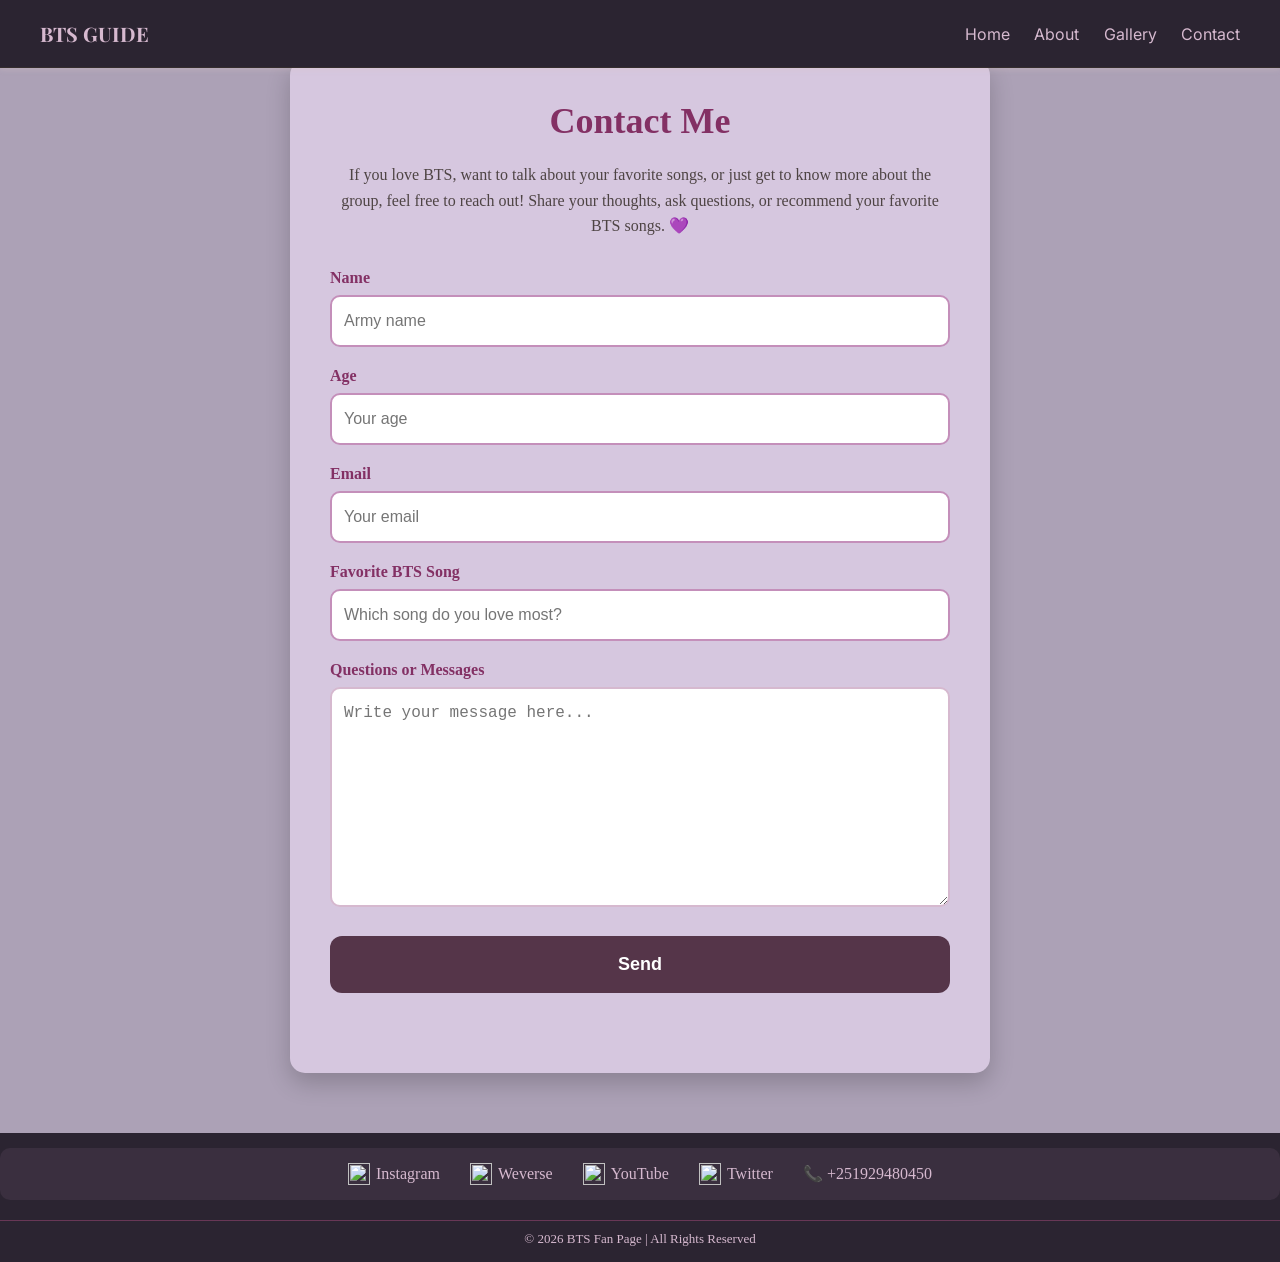
==== contact.html @ 9ab340f5 "Add individual files" ====
<!DOCTYPE html>
<html lang="en">
<head>
  <meta charset="UTF-8">
  <meta name="viewport" content="width=device-width, initial-scale=1.0">
  <title>Document</title>
  <link rel="stylesheet" href="contact.css">
</head>
<body>
  <nav class="navbar">
    <div class="navdiv">
    <div class="logo"><a href="index.html">BTS GUIDE</a></div>
    <ul>
      <li><a href="index.html">Home</a></li>
      <li><a href="about.html">About</a></li>
      <li><a href="gallery.html">Gallery</a></li>
      <li><a href="contact.html">Contact</a></li> 

    </ul>
    </div>
  </nav>

  <section class="contact">
  <div class="contact-container">
    <h2>Contact Me</h2>
    <p>If you love BTS, want to talk about your favorite songs, or just get to know more about the group, feel free to reach out! Share your thoughts, ask questions, or recommend your favorite BTS songs. 💜</p>
    
    <!-- Contact Form -->
    <div class="contact-form">
      <form>
    
        <label for="name">Name</label>
        <input type="text" id="name" name="name" placeholder="Army name" required>

        <label for="age">Age</label>
        <input type="number" id="age" name="age" placeholder="Your age" required>

        <label for="email">Email</label>
        <input type="email" id="email" name="email" placeholder="Your email" required>

        <label for="song">Favorite BTS Song</label>
        <input type="text" id="song" name="song" placeholder="Which song do you love most?">

        <label for="message">Questions or Messages</label>
        <textarea id="message" name="message" rows="6" placeholder="Write your message here..."></textarea>

        <button type="submit">Send</button>
      </form>
    </div>

  </div> 

</section> 


<footer class="footer">

  <div class="footer-links-line">   
    <a href="https://www.instagram.com/bts.bighitofficial/" target="_blank">
      <img src="https://cdn-icons-png.flaticon.com/512/2111/2111463.png">
      <span>Instagram</span>
    </a>

    <a href="https://www.weverse.io/bts" target="_blank">
      <img src="https://cdn-icons-png.flaticon.com/512/5968/5968841.png">
      <span>Weverse</span>
    </a>

    <a href="https://www.youtube.com/@BTS" target="_blank">
      <img src="https://cdn-icons-png.flaticon.com/512/1384/1384060.png">
      <span>YouTube</span>
    </a>

    <a href="https://twitter.com/bts_bighit" target="_blank">
      <img src="https://cdn-icons-png.flaticon.com/512/733/733579.png">
      <span>Twitter</span>
    </a>

    <a href="tel:+251929480450">
      <span>📞 +251929480450</span>
    </a>
  </div>
  <div class="footer-bottom">
    <p>© 2026 BTS Fan Page | All Rights Reserved</p>
  </div>

</footer>
  

  
</body>
</html>
---- contact.css ----
@import url('https://fonts.googleapis.com/css2?family=Playfair+Display:wght@500;700&family=Inter:wght@300;400&display=swap');
*{
  text-decoration: none;
  padding: 0;
  margin: 0;
  box-sizing:border-box;
  
  
}
.navbar{
  position:fixed ;
  top:0;
  z-index: 1000;
  background-color: #2b2431;
  font-family: Arial, Helvetica, sans-serif;
  padding: 20px 20px;
  width: 100%;
  box-shadow: 0 2px 5px rgba(218, 196, 196, 0.3); 
  border-bottom: 1px solid #362e2e; 



}

.navdiv{
  display: flex;
  align-items: center;
  justify-content: space-between;
}
.logo{
  margin-left:20px;
}
.logo a{
 font-family: 'Playfair Display', serif;
  font-size: 20px;
  font-weight:bold;
  color:#d6b9cf;  
     
}
li{
  list-style:none;
  display:inline-block;
  gap:40px;
}
li a{
  color:#d6b9cf;  
  font-family: 'Inter', sans-serif;
  font-size: 16px;
  transition:0.3s ;
  margin-right: 20px;
}
li a:hover {
  color: #ce1da8c0; 
}

 body{
  background-color: #aca1b6;
 }
.contact-container {
  max-width: 700px;         
  margin: 60px auto;
  padding: 40px;
  background-color: #d6c7df; 
  border-radius: 15px;
  box-shadow: 0 10px 25px rgba(0,0,0,0.2);
}

/* HEADING */
.contact h2 {
  text-align: center;
  font-size: 36px;
  margin-bottom: 20px;
  color:#833064;
}

.contact p {
  text-align: center;
  font-size: 16px;
  margin-bottom: 30px;
  line-height: 1.6;
  color: rgb(78, 68, 68);
}

/* FORM LABELS */
.contact-form label {
  display: block;
  margin-bottom: 8px;
  font-weight: bold;
  font-size: 16px;
  color: #833064;
}

/* FORM INPUTS */
.contact-form input {
  width: 100%;
  padding: 15px 12px;
  margin-bottom: 20px;
  border: 2px solid #c48fba;
  border-radius: 10px;
  font-size: 16px;
}

/* TEXTAREA */
.contact-form textarea {
  width: 100%;
  height: 220px;         
  padding: 15px 12px;
  margin-bottom: 25px;
  border: 2px solid #d6b9cf;
  border-radius: 10px;
  font-size: 16px;
  resize: vertical;       
}

/* SUBMIT BUTTON */
.contact-form button {
  width: 100%;
  padding: 18px;
  background-color: #553549;
  color: #fff;
  font-size: 18px;
  font-weight: bold;
  border: none;
  border-radius: 12px;
  cursor: pointer;
  transition: all 0.3s ease;
  margin-bottom: 40px;
}

.contact-form button:hover {
  background-color: #9b3f8f;
}

/* Footer */
.footer {
  background-color:  #2b2431;;
  color: #d6b9cf;
  text-align: center;
  padding: 15px 0;
  width: 100%;
  margin-top: 40px; 
   position: relative;
  left: 0;

}

.footer-links-line {
  display: flex;
  justify-content: center;
  align-items: center;
  gap: 30px;
  flex-wrap: wrap; 
  background-color: #3a2f3f; 
  padding: 15px 20px;
  border-radius: 10px;
  width: 100%;
  margin: 0 auto 20px auto;
}


.footer-links-line a {
  display: flex;
  align-items: center;
  gap: 6px;
  color: #d6b9cf;
  text-decoration: none;
  font-weight: 500;
  transition: 0.3s;
}


.footer-links-line img {
  width: 22px;
  height: 22px;
}
.footer-links-line a:hover {
  color: #ff66c4;
  transform: scale(1.05);
}

.footer-bottom {
  border-top: 1px solid #683756;
  padding-top: 10px;
  font-size: 13px;
}
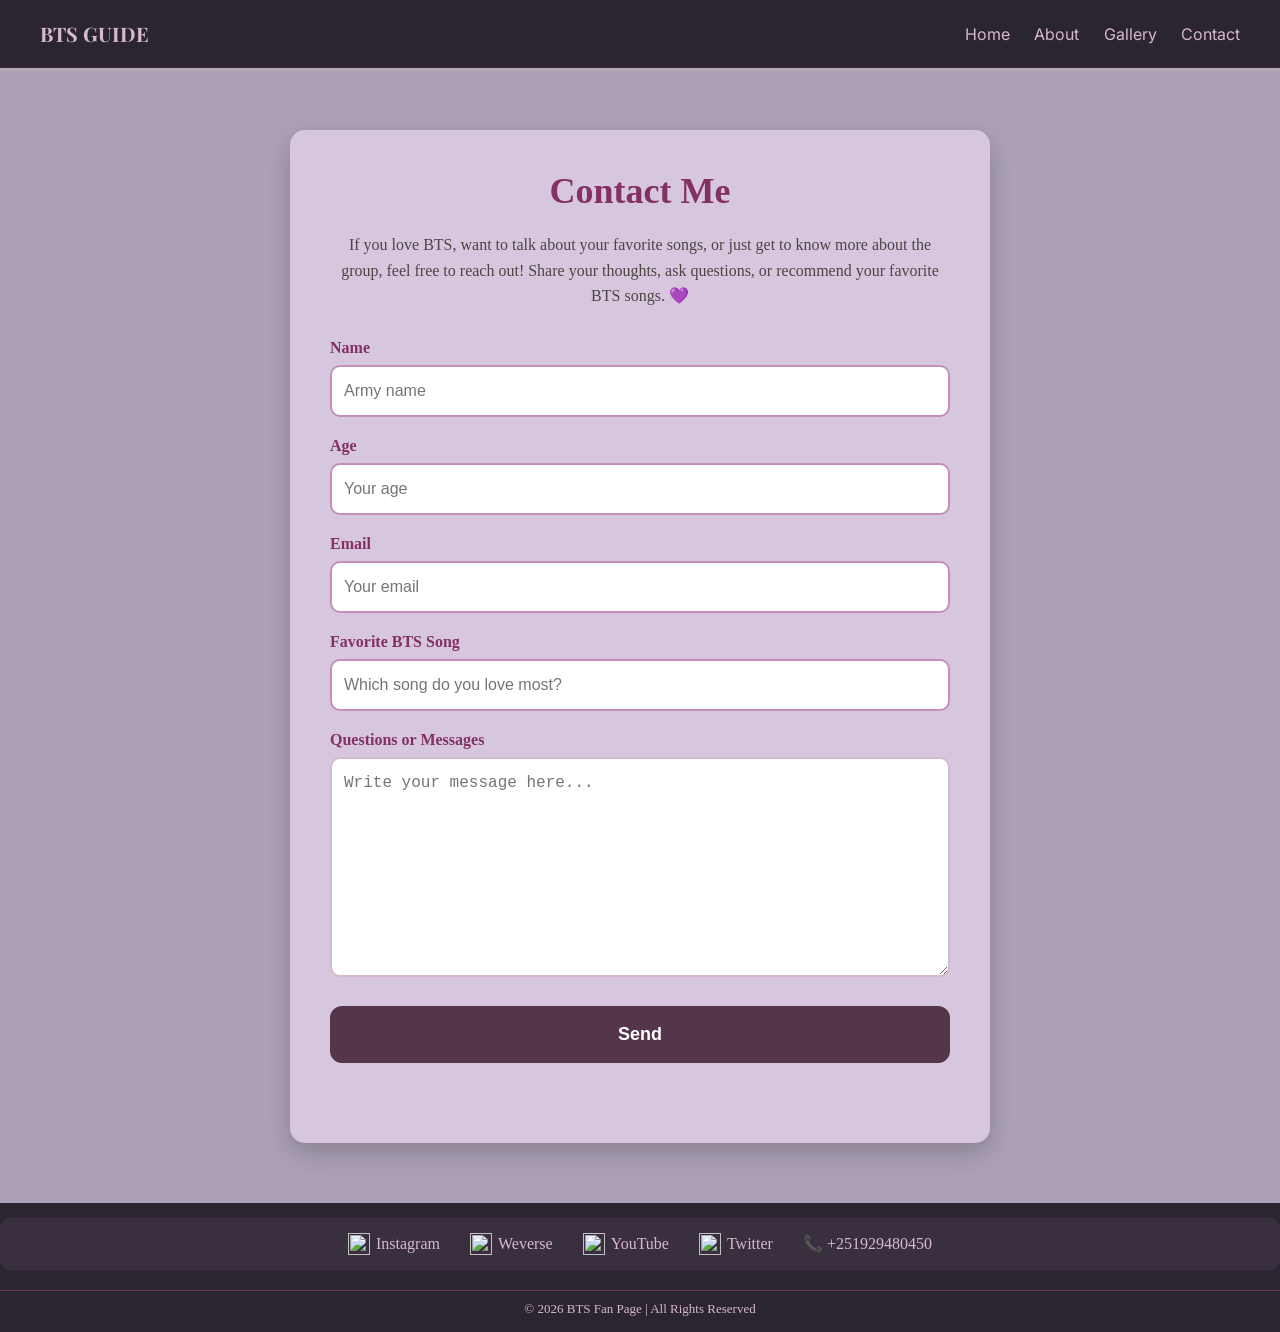
==== commit 61488a9a: "Updated the navbar styling" ====
--- a/contact.html
+++ b/contact.html
@@ -3,7 +3,7 @@
 <head>
   <meta charset="UTF-8">
   <meta name="viewport" content="width=device-width, initial-scale=1.0">
-  <title>Document</title>
+  <title>Contact</title>
   <link rel="stylesheet" href="contact.css">
 </head>
 <body>
--- a/contact.css
+++ b/contact.css
@@ -58,7 +58,7 @@
  }
 .contact-container {
   max-width: 700px;         
-  margin: 60px auto;
+  margin: 130px auto 60px  auto;
   padding: 40px;
   background-color: #d6c7df; 
   border-radius: 15px;
